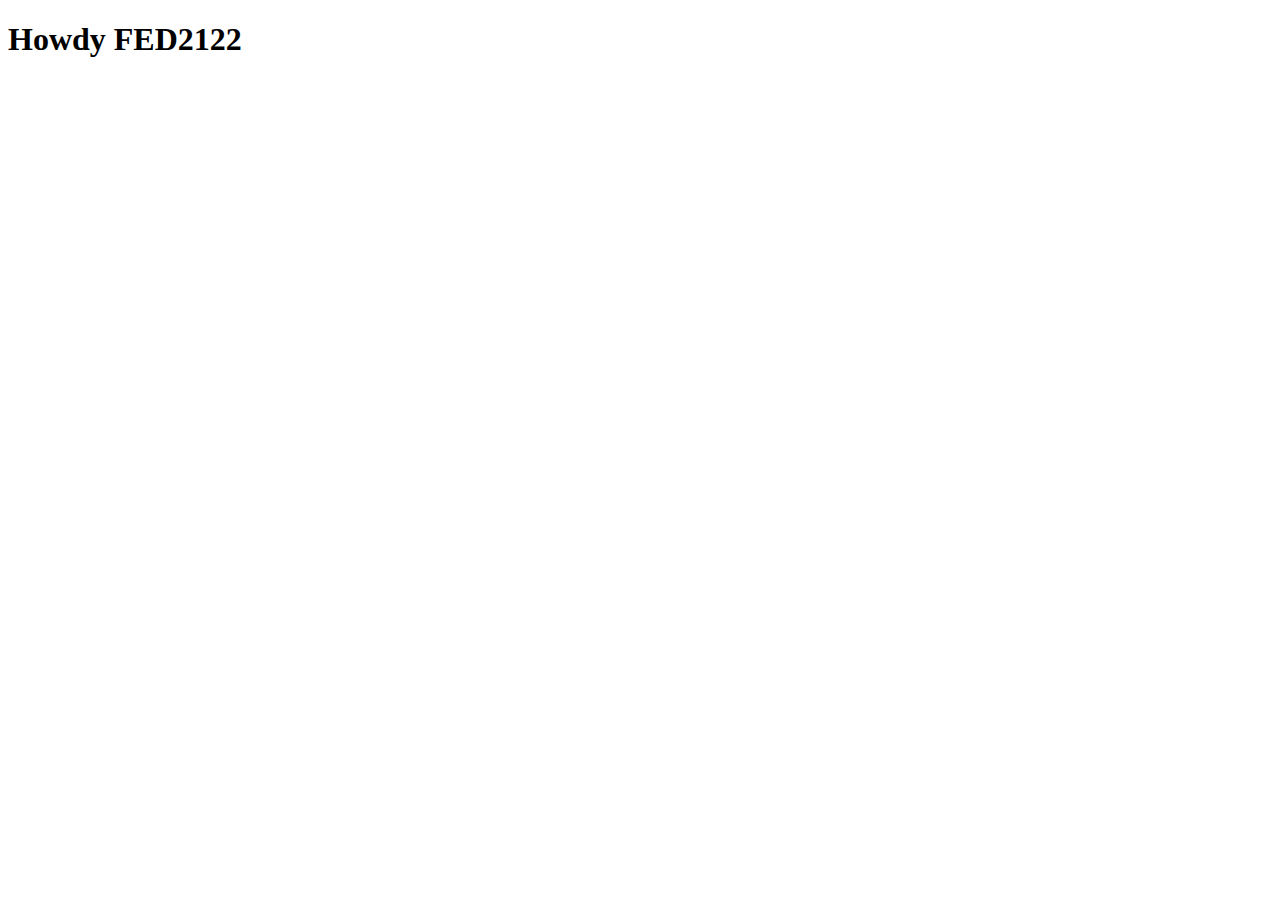
==== index.html @ 2d30747a "Add files via upload" ====
<!doctype html>
<html lang="nl">
	
<head>
	<meta charset="UTF-8">
	<meta name="author" content="jouw naam">
	<meta name="viewport" content="width=device-width, initial-scale=1">
	
	<title>Howdy FED2122</title>
	
	<link href="styles/style.css" rel="stylesheet">
	<link rel="icon" type="image/svg+xml" href="images/favicon.svg">
</head>

<body>
	<h1>Howdy FED2122</h1>

	<script src="scripts/script.js"></script>
</body>
	
</html>
---- styles/style.css ----
/* CSS Document */
*, *::after, *::before {
  box-sizing:border-box;  
}
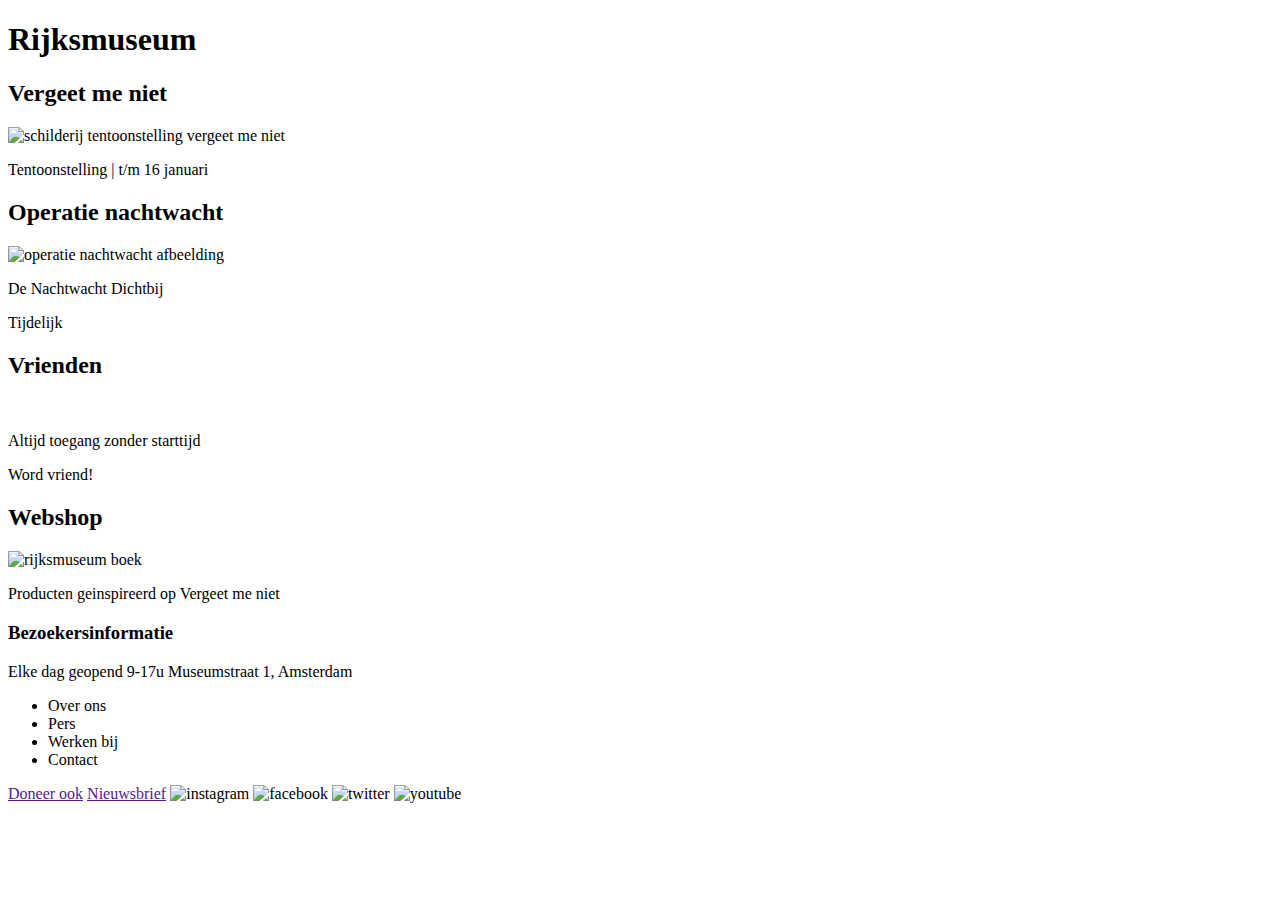
==== commit 1426d70f: "Add files via upload" ====
--- a/index.html
+++ b/index.html
@@ -13,7 +13,53 @@
 </head>
 
 <body>
-	<h1>Howdy FED2122</h1>
+	<header>
+		<nav></nav>
+		<h1>Rijksmuseum</h1>
+	</header>
+	<main>
+		<section>
+			<h2>Vergeet me niet</h2>
+			<img src="" alt="schilderij tentoonstelling vergeet me niet">
+			<p>Tentoonstelling | t/m 16 januari</p>
+		</section>
+		<section>
+			<h2>Operatie nachtwacht</h2>
+			<img src="" alt="operatie nachtwacht afbeelding">
+			<p>De Nachtwacht Dichtbij</p>
+			<span>Tijdelijk</span>
+		</section>
+		<section>
+			<h2>Vrienden</h2>
+			<img src="" alt="">
+			<p>Altijd toegang zonder starttijd</p>
+			<span>Word vriend!</span>
+		</section>
+		<section>
+			<h2>Webshop</h2>
+			<img src="" alt="rijksmuseum boek">
+			<p>Producten geinspireerd op Vergeet me niet</p>
+		</section>
+	</main>
+	<footer>
+		<h3>Bezoekersinformatie</h3>
+		<p>
+			Elke dag geopend 9-17u
+			Museumstraat 1, Amsterdam
+		</p>
+		<nav><ul>
+			<li>Over ons</li>
+			<li>Pers</li>
+			<li>Werken bij</li>
+			<li>Contact</li>
+		</ul></nav>
+		<a href="">Doneer ook</a>
+		<a href="">Nieuwsbrief</a>
+		<a><img src="" alt="instagram"></a>
+		<a><img src="" alt="facebook"></a>
+		<a><img src="" alt="twitter"></a>
+		<a><img src="" alt="youtube"></a>
+	</footer>
 
 	<script src="scripts/script.js"></script>
 </body>
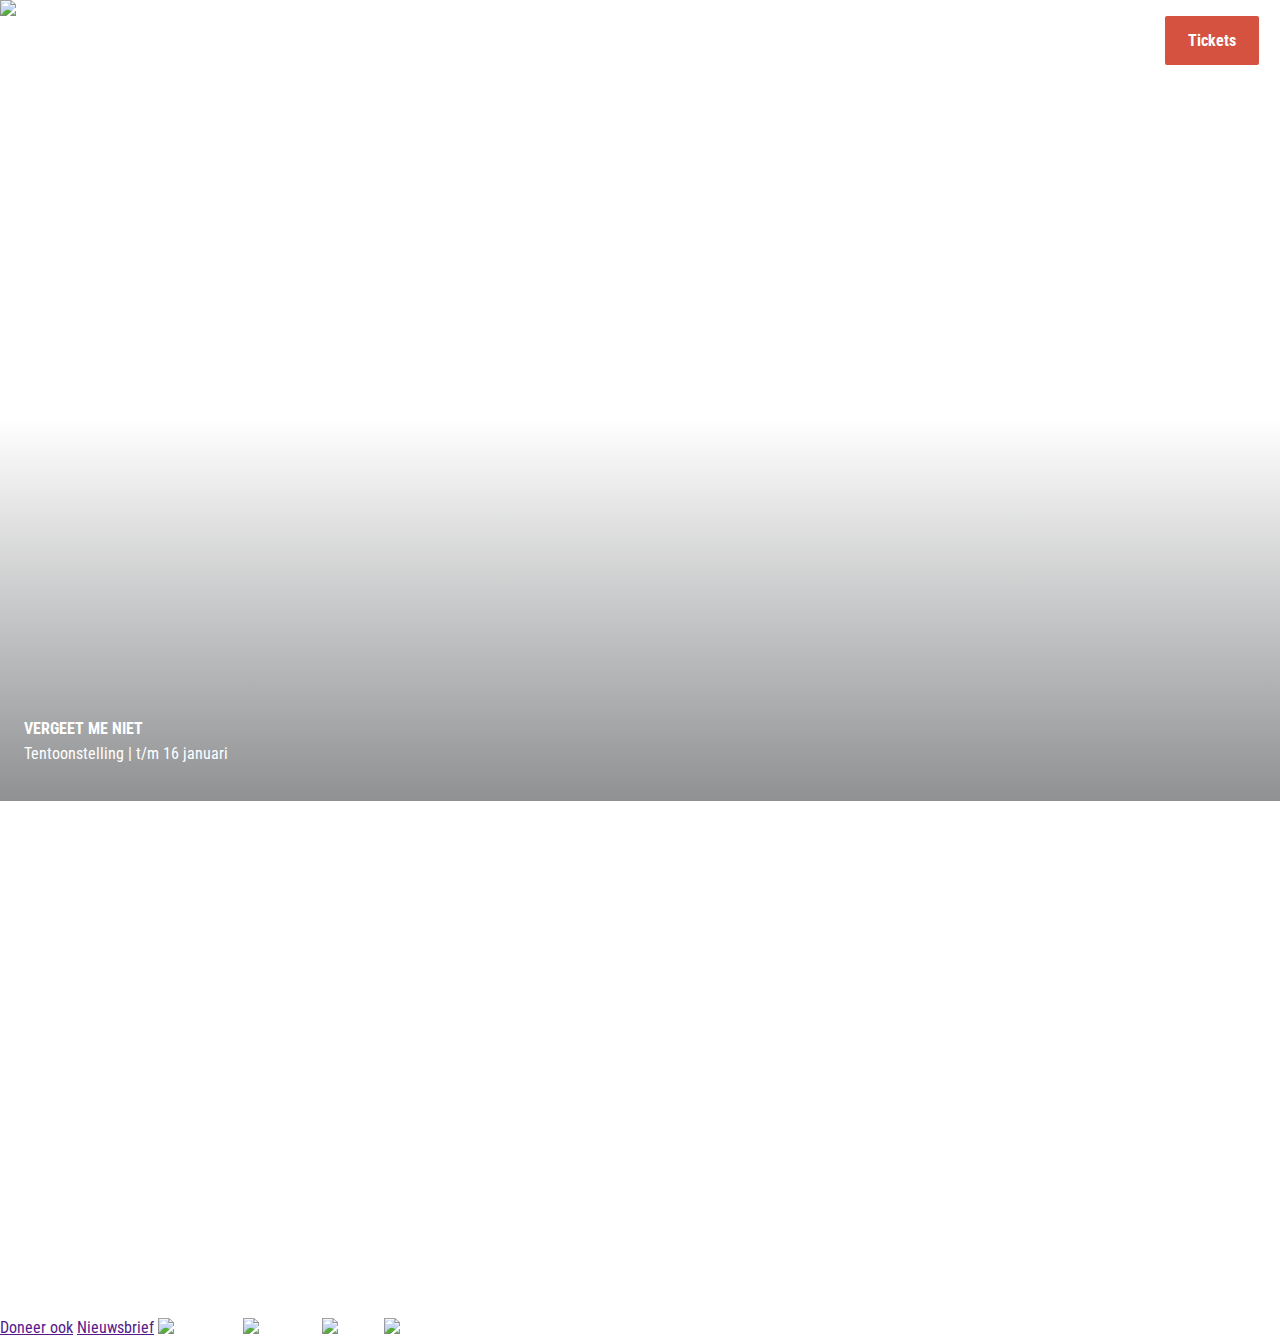
==== commit 6bde1d5b: "Add files via upload" ====
--- a/index.html
+++ b/index.html
@@ -10,34 +10,44 @@
 	
 	<link href="styles/style.css" rel="stylesheet">
 	<link rel="icon" type="image/svg+xml" href="images/favicon.svg">
+	<link rel="preconnect" href="https://fonts.googleapis.com">
+<link rel="preconnect" href="https://fonts.gstatic.com" crossorigin>
+<link href="https://fonts.googleapis.com/css2?family=Bebas+Neue&family=Roboto+Condensed:wght@300;400;700&family=Spartan:wght@100&display=swap" rel="stylesheet">
+
 </head>
 
 <body>
 	<header>
-		<nav></nav>
-		<h1>Rijksmuseum</h1>
+		<nav><a href="">Tickets</a></nav>
 	</header>
 	<main>
 		<section>
+			<h1>Rijks museum</h1>
 			<h2>Vergeet me niet</h2>
-			<img src="" alt="schilderij tentoonstelling vergeet me niet">
+			<img src="https://rijks-frontend.azureedge.net/assets/65b66683-1534-45d7-8f99-de3699cdeed7?w=830&h=1804&fx=1203&fy=1694&format=webp&c=2e43213773db3bda36e67f9050ae7971d5db277cb2869a2fe4ea63919edb852c" alt="schilderij tentoonstelling vergeet me niet">
 			<p>Tentoonstelling | t/m 16 januari</p>
 		</section>
 		<section>
 			<h2>Operatie nachtwacht</h2>
-			<img src="" alt="operatie nachtwacht afbeelding">
+			<!--
+			<img src="https://rijks-frontend.azureedge.net/assets/0a71e377-22ce-4adf-bf15-3d4e88462e3a?w=830&h=1804&fx=2772&fy=1884&format=webp&c=7f78d64cbc0d9d554240a537ac3f482e869a39c2f5fe36fa5d2e3c67d7cdaf01" alt="operatie nachtwacht afbeelding">
+			-->
 			<p>De Nachtwacht Dichtbij</p>
 			<span>Tijdelijk</span>
 		</section>
 		<section>
 			<h2>Vrienden</h2>
-			<img src="" alt="">
+			<!--
+			<img src="https://rijks-frontend.azureedge.net/assets/3fd2532e-49b2-4cb8-a416-c4fde1324825?w=960&h=1080&fx=4506&fy=3086&c=27b045857bcea82645d39fa253285cfb8bfa72272540f5724d2252f0e36f37b5" alt="">
+			-->
 			<p>Altijd toegang zonder starttijd</p>
 			<span>Word vriend!</span>
 		</section>
 		<section>
 			<h2>Webshop</h2>
-			<img src="" alt="rijksmuseum boek">
+			<!--
+			<img src="https://rijks-frontend.azureedge.net/assets/85d44e08-18e8-4966-ae8d-af2806ffe3a3?w=640&h=695&x=1372&y=1234&cropWidth=3050&cropHeight=2509&format=webp&c=241f807ecf930145b7a1ab77cbe31c483e2e6949176f1d3e493a31daf6444a42" alt="rijksmuseum boek">
+			-->  
 			<p>Producten geinspireerd op Vergeet me niet</p>
 		</section>
 	</main>
--- a/styles/style.css
+++ b/styles/style.css
@@ -3,3 +3,86 @@
   box-sizing:border-box;  
 }
 
+
+
+/*********************/
+/* CUSTOM PROPERTIES */
+/*********************/
+:root {
+  --main-color:#fff;
+}
+
+
+
+/********************/
+/* ALGEMENE STIJLEN */
+/********************/
+body {
+  margin: 0;
+  font-family:'Roboto Condensed',Arial, sans-serif;
+  color: var(--main-color);
+}
+
+/**********/
+/* HEADER */
+/**********/
+section:first-of-type{
+  background-image: linear-gradient(
+    180deg,transparent 50%,rgba(32,35,39,.5));
+}
+
+section:first-of-type img {
+  position: absolute;
+  top: 0;
+  width: 100%;
+  height: 100%;
+  display: flex;
+  z-index: -1;
+}
+
+section:nth-of-type(2) img {
+  display: flex;
+  align-items: flex-end;
+}
+
+h1 {
+  text-transform: uppercase;
+  font-size: 3.4em;
+  display: flex;
+  justify-content: center;
+  font-weight: 400;
+  padding-top: 0.5em;
+}
+
+header:first-of-type a {
+  background-color: #d55140;
+  font-size: 1em;
+  border-radius: 2px;
+  text-decoration: none;
+  color: var(--main-color);
+  padding: 15px 23px;
+  font-weight: 700;
+  position: absolute;
+  right: 1.3em;
+  top: 1em;
+}
+
+
+/******************/
+/* EERSTE SECTION */
+/******************/
+
+section:first-of-type h2 {
+  text-transform: uppercase;
+  margin-top: 37em;
+  font-size: 1em;
+  margin-left: 1.5em;
+  margin-bottom: 0.4em;
+}
+
+section:first-of-type p {
+  font-size: 1em;
+  margin-left: 1.5em;
+  padding-bottom: 2.4em;
+  margin-top: 0;
+}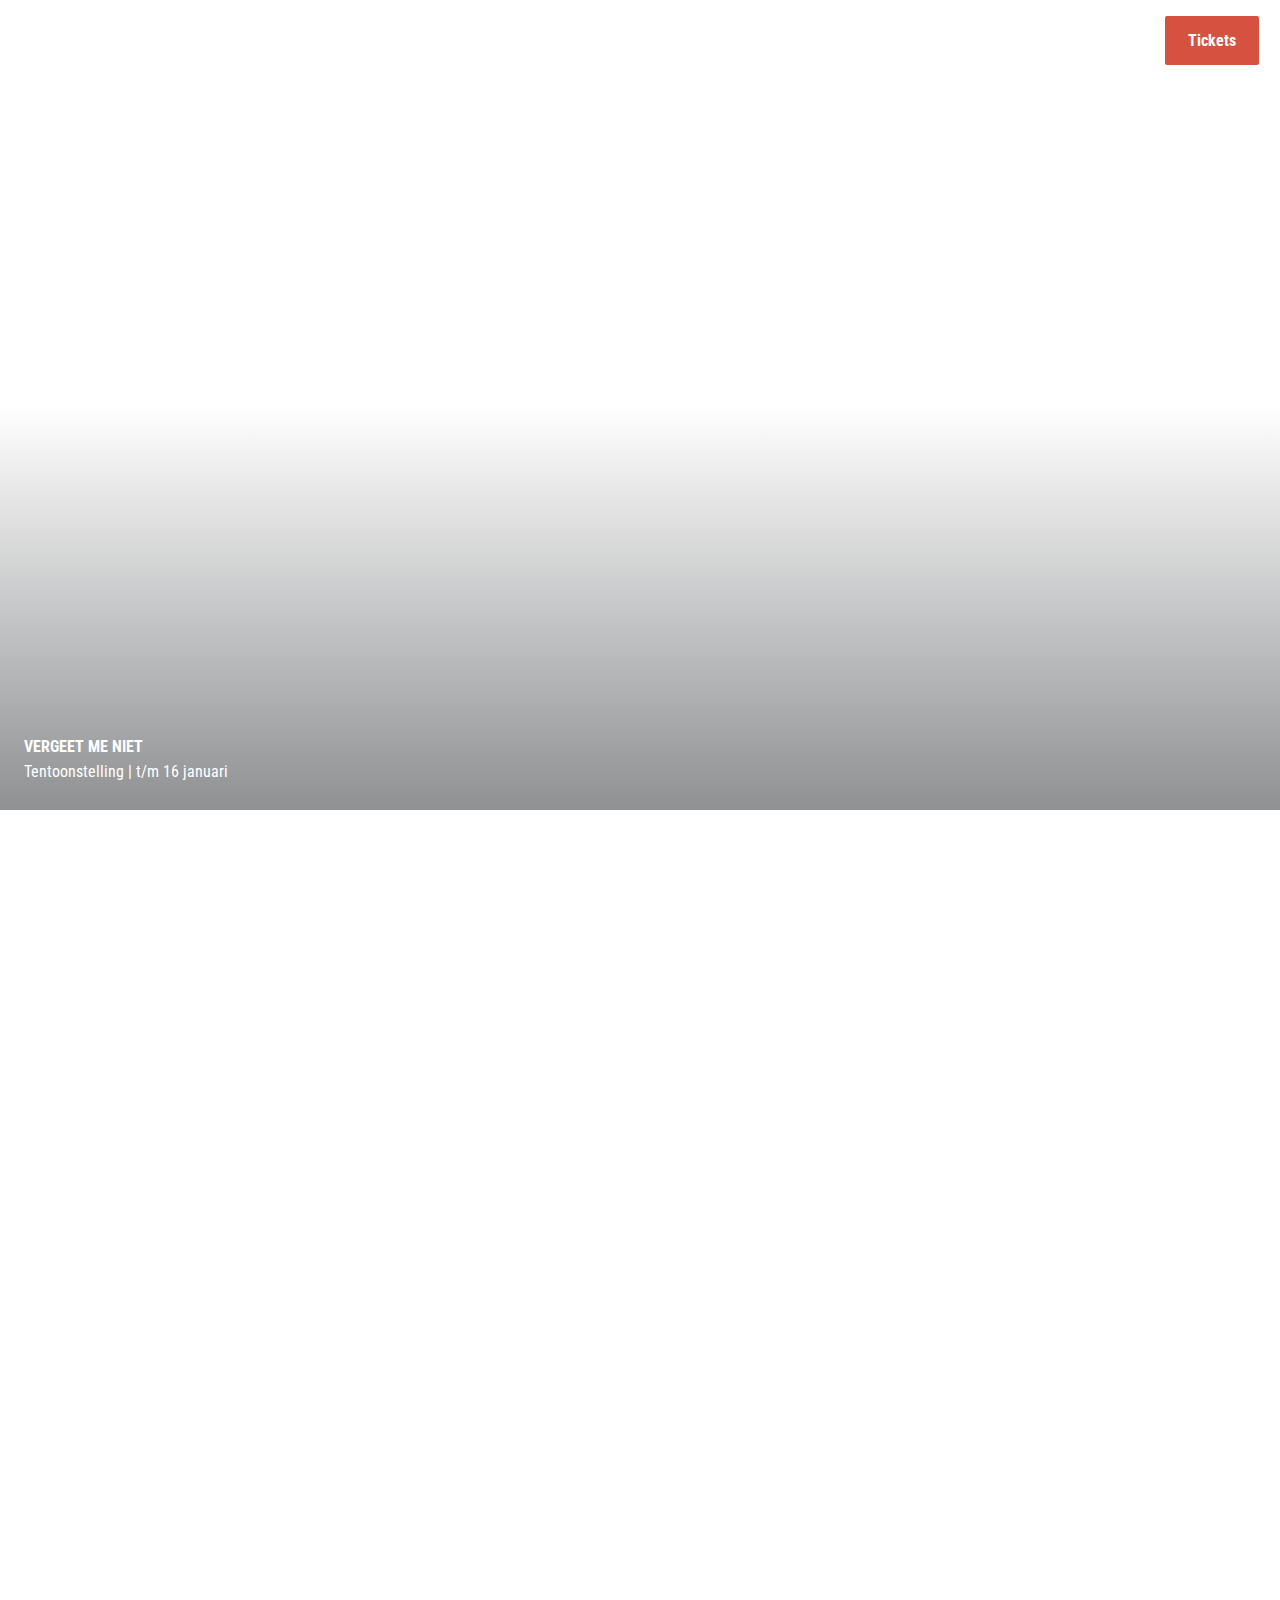
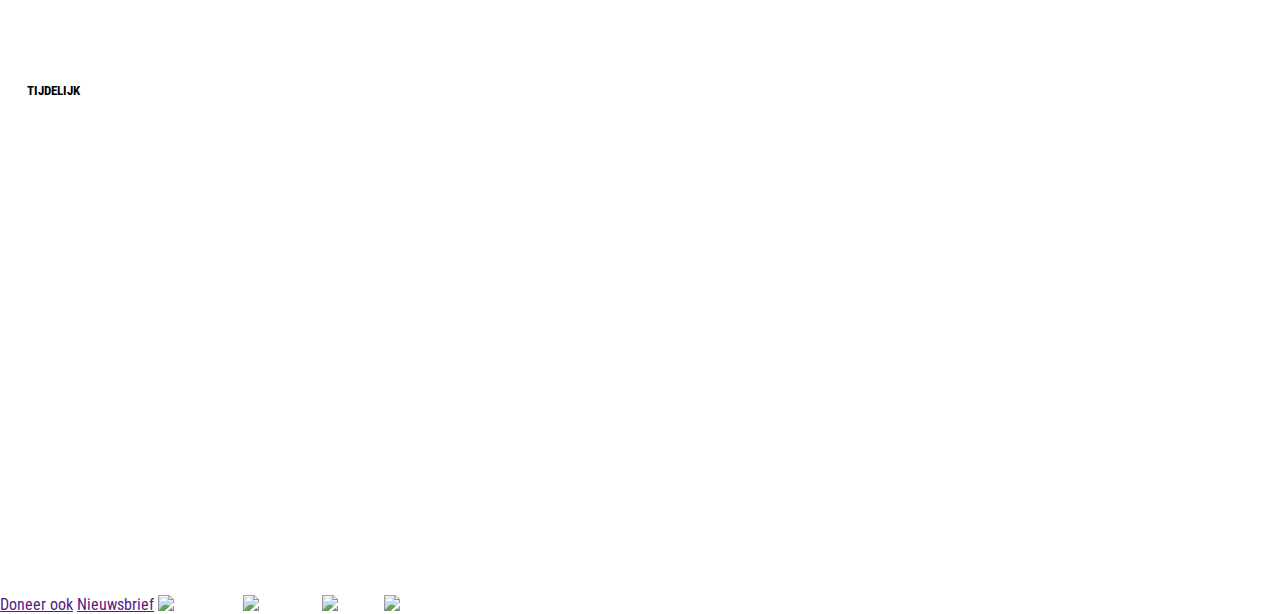
==== commit 20c9655d: "Add files via upload" ====
--- a/index.html
+++ b/index.html
@@ -22,15 +22,16 @@
 	</header>
 	<main>
 		<section>
+		 <div>
 			<h1>Rijks museum</h1>
 			<h2>Vergeet me niet</h2>
-			<img src="https://rijks-frontend.azureedge.net/assets/65b66683-1534-45d7-8f99-de3699cdeed7?w=830&h=1804&fx=1203&fy=1694&format=webp&c=2e43213773db3bda36e67f9050ae7971d5db277cb2869a2fe4ea63919edb852c" alt="schilderij tentoonstelling vergeet me niet">
 			<p>Tentoonstelling | t/m 16 januari</p>
+		 </div>
 		</section>
 		<section>
 			<h2>Operatie nachtwacht</h2>
-			<!--
-			<img src="https://rijks-frontend.azureedge.net/assets/0a71e377-22ce-4adf-bf15-3d4e88462e3a?w=830&h=1804&fx=2772&fy=1884&format=webp&c=7f78d64cbc0d9d554240a537ac3f482e869a39c2f5fe36fa5d2e3c67d7cdaf01" alt="operatie nachtwacht afbeelding">
+			
+			<!-- <img src="https://rijks-frontend.azureedge.net/assets/0a71e377-22ce-4adf-bf15-3d4e88462e3a?w=830&h=1804&fx=2772&fy=1884&format=webp&c=7f78d64cbc0d9d554240a537ac3f482e869a39c2f5fe36fa5d2e3c67d7cdaf01" alt="operatie nachtwacht afbeelding">
 			-->
 			<p>De Nachtwacht Dichtbij</p>
 			<span>Tijdelijk</span>
--- a/styles/style.css
+++ b/styles/style.css
@@ -26,23 +26,18 @@
 /**********/
 /* HEADER */
 /**********/
-section:first-of-type{
+div {
   background-image: linear-gradient(
     180deg,transparent 50%,rgba(32,35,39,.5));
 }
 
-section:first-of-type img {
-  position: absolute;
+section:first-of-type{
   top: 0;
-  width: 100%;
-  height: 100%;
-  display: flex;
-  z-index: -1;
-}
-
-section:nth-of-type(2) img {
-  display: flex;
-  align-items: flex-end;
+  height: 100vh;
+  background-image: url(https://rijks-frontend.azureedge.net/assets/65b66683-1534-45d7-8f99-de3699cdeed7?w=830&h=1804&fx=1203&fy=1694&format=webp&c=2e43213773db3bda36e67f9050ae7971d5db277cb2869a2fe4ea63919edb852c);
+  background-repeat: no-repeat;
+  background-size: cover;
+  background-position: center;  
 }
 
 h1 {
@@ -51,7 +46,8 @@
   display: flex;
   justify-content: center;
   font-weight: 400;
-  padding-top: 0.5em;
+  padding-top: 1.5em;
+  margin-top: 0;
 }
 
 header:first-of-type a {
@@ -82,7 +78,46 @@
 
 section:first-of-type p {
   font-size: 1em;
+  padding-bottom: 1.8em;
+  margin: 0 0 0 1.5em;
+}
+
+/******************/
+/* TWEEDE SECTION */
+/******************/
+
+section:nth-of-type(2) {
+  top: 0;
+  height: 100vh;
+  background-image: url(https://rijks-frontend.azureedge.net/assets/0a71e377-22ce-4adf-bf15-3d4e88462e3a?w=830&h=1804&fx=2772&fy=1884&format=webp&c=7f78d64cbc0d9d554240a537ac3f482e869a39c2f5fe36fa5d2e3c67d7cdaf01);
+  background-repeat: no-repeat;
+  background-size: cover;
+  background-position: center;  
+}
+
+section:nth-of-type(2) h2 {
+margin-top: 0;
+margin-bottom: 0.4em;
+margin-left: 1.5em;
+padding-top: 45em;
+text-transform: uppercase;
+font-size: 1em;
+}
+
+section:nth-of-type(2) p {
+  margin-top: 0;
   margin-left: 1.5em;
-  padding-bottom: 2.4em;
-  margin-top: 0;
+  }
+
+section:nth-of-type(2) span {
+  padding: 3px 4px;
+  margin-bottom: 10px;
+  border-radius: 2px;
+  background: #ffffff;
+  color: #000000;
+  font-size: 0.8em;
+  font-weight: 700;
+  line-height: .75em;
+  text-transform: uppercase;
+  margin-left: 1.8em;
 }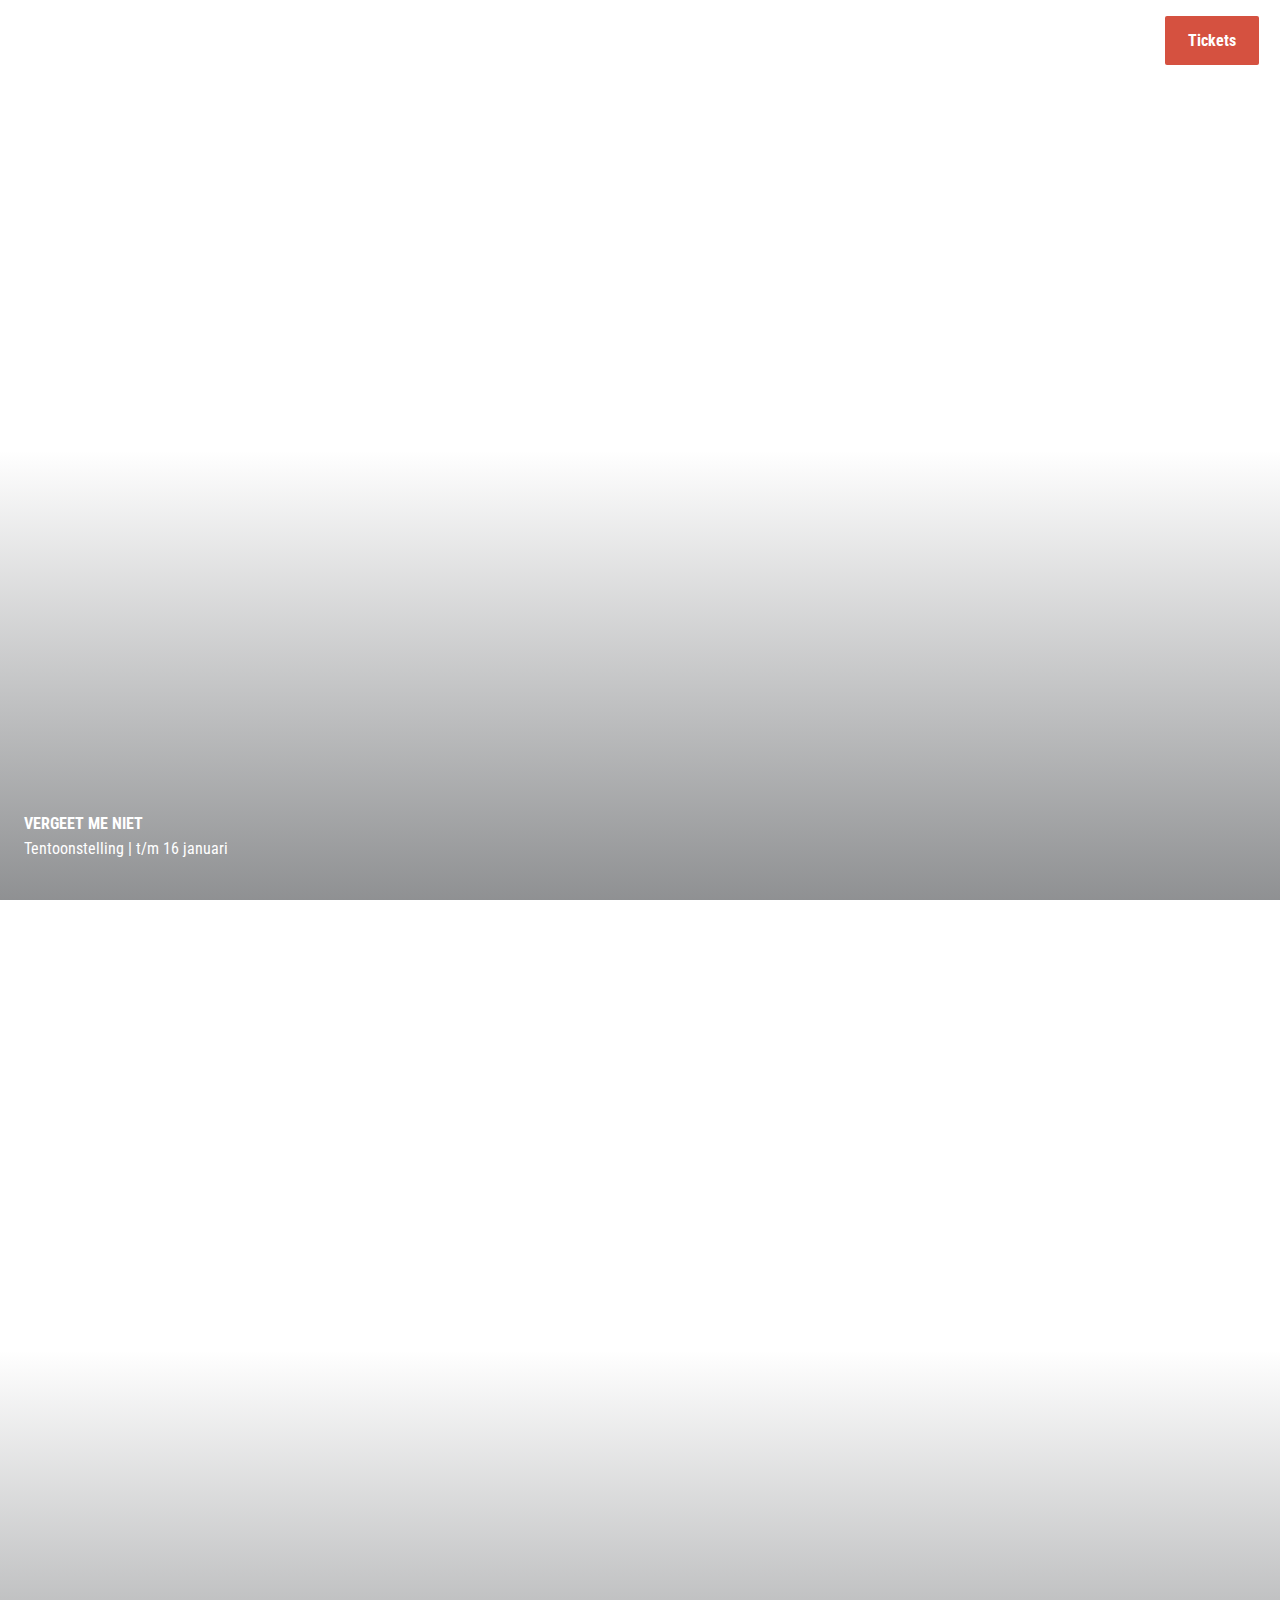
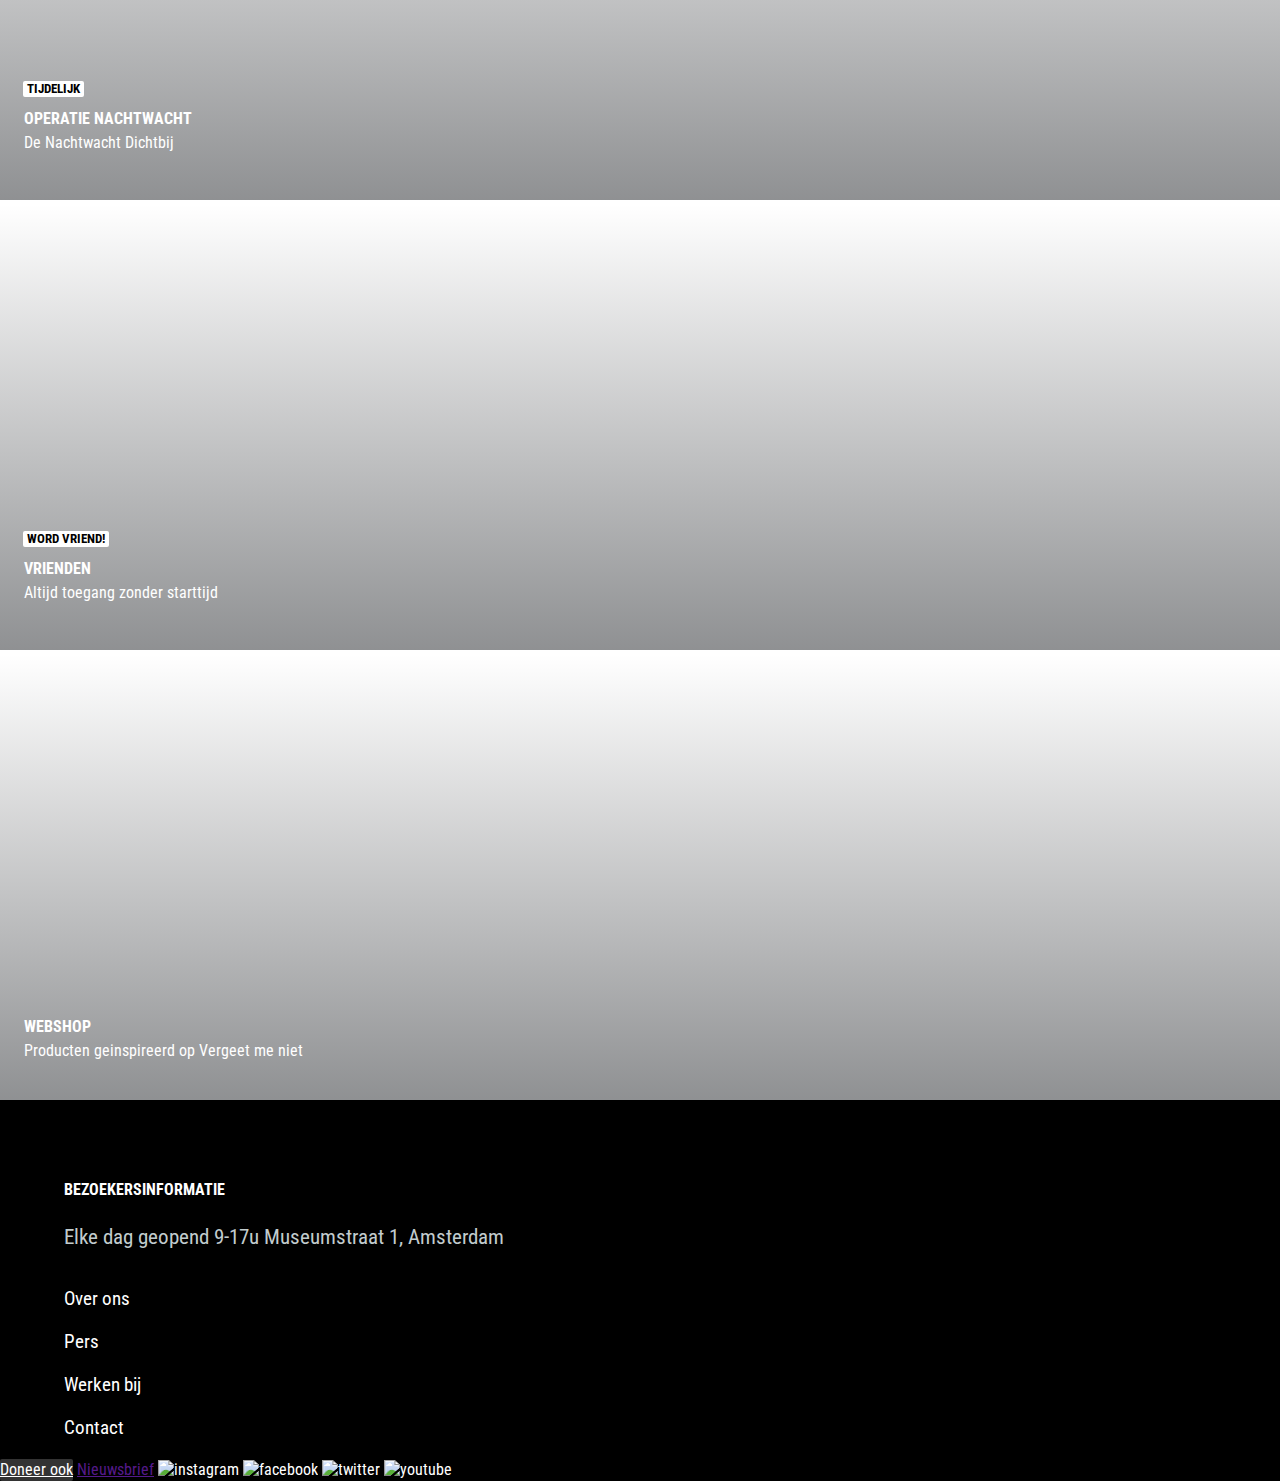
==== commit 99e7f105: "Add files via upload" ====
--- a/index.html
+++ b/index.html
@@ -22,17 +22,12 @@
 	</header>
 	<main>
 		<section>
-		 <div>
 			<h1>Rijks museum</h1>
 			<h2>Vergeet me niet</h2>
 			<p>Tentoonstelling | t/m 16 januari</p>
-		 </div>
 		</section>
 		<section>
 			<h2>Operatie nachtwacht</h2>
-			
-			<!-- <img src="https://rijks-frontend.azureedge.net/assets/0a71e377-22ce-4adf-bf15-3d4e88462e3a?w=830&h=1804&fx=2772&fy=1884&format=webp&c=7f78d64cbc0d9d554240a537ac3f482e869a39c2f5fe36fa5d2e3c67d7cdaf01" alt="operatie nachtwacht afbeelding">
-			-->
 			<p>De Nachtwacht Dichtbij</p>
 			<span>Tijdelijk</span>
 		</section>
--- a/styles/style.css
+++ b/styles/style.css
@@ -10,6 +10,7 @@
 /*********************/
 :root {
   --main-color:#fff;
+  --zwart:#000;
 }
 
 
@@ -26,15 +27,11 @@
 /**********/
 /* HEADER */
 /**********/
-div {
-  background-image: linear-gradient(
-    180deg,transparent 50%,rgba(32,35,39,.5));
-}
-
 section:first-of-type{
   top: 0;
   height: 100vh;
-  background-image: url(https://rijks-frontend.azureedge.net/assets/65b66683-1534-45d7-8f99-de3699cdeed7?w=830&h=1804&fx=1203&fy=1694&format=webp&c=2e43213773db3bda36e67f9050ae7971d5db277cb2869a2fe4ea63919edb852c);
+  background-image: linear-gradient(
+    180deg,transparent 50%,rgba(32,35,39,.5)), url(https://rijks-frontend.azureedge.net/assets/65b66683-1534-45d7-8f99-de3699cdeed7?w=830&h=1804&fx=1203&fy=1694&format=webp&c=2e43213773db3bda36e67f9050ae7971d5db277cb2869a2fe4ea63919edb852c);
   background-repeat: no-repeat;
   background-size: cover;
   background-position: center;  
@@ -42,12 +39,13 @@
 
 h1 {
   text-transform: uppercase;
-  font-size: 3.4em;
+  font-size: 14vw;
+  font-weight: 400;
   display: flex;
   justify-content: center;
-  font-weight: 400;
+  margin-top: 0;
   padding-top: 1.5em;
-  margin-top: 0;
+  font-weight:600;
 }
 
 header:first-of-type a {
@@ -70,16 +68,18 @@
 
 section:first-of-type h2 {
   text-transform: uppercase;
-  margin-top: 37em;
-  font-size: 1em;
-  margin-left: 1.5em;
-  margin-bottom: 0.4em;
+  font-size: 1em;
+  margin-left: 1.5em;
+  margin-bottom: 0;
+  position: absolute;
+  bottom: 4.2em;
 }
 
 section:first-of-type p {
   font-size: 1em;
-  padding-bottom: 1.8em;
   margin: 0 0 0 1.5em;
+  position: absolute;
+  bottom: 2.6em;
 }
 
 /******************/
@@ -89,24 +89,29 @@
 section:nth-of-type(2) {
   top: 0;
   height: 100vh;
-  background-image: url(https://rijks-frontend.azureedge.net/assets/0a71e377-22ce-4adf-bf15-3d4e88462e3a?w=830&h=1804&fx=2772&fy=1884&format=webp&c=7f78d64cbc0d9d554240a537ac3f482e869a39c2f5fe36fa5d2e3c67d7cdaf01);
-  background-repeat: no-repeat;
-  background-size: cover;
-  background-position: center;  
+  background-image: linear-gradient(
+    180deg,transparent 50%,rgba(32,35,39,.5)), url(https://rijks-frontend.azureedge.net/assets/0a71e377-22ce-4adf-bf15-3d4e88462e3a?w=830&h=1804&fx=2772&fy=1884&format=webp&c=7f78d64cbc0d9d554240a537ac3f482e869a39c2f5fe36fa5d2e3c67d7cdaf01);
+  background-repeat: no-repeat;
+  background-size: cover;
+  background-position: center;  
+  position: relative;
 }
 
 section:nth-of-type(2) h2 {
-margin-top: 0;
-margin-bottom: 0.4em;
-margin-left: 1.5em;
-padding-top: 45em;
-text-transform: uppercase;
-font-size: 1em;
+  margin-top: 0;
+  margin-bottom: 0;
+  margin-left: 1.5em;
+  text-transform: uppercase;
+  font-size: 1em;
+  position: absolute;
+  bottom: 4.5em;
 }
 
 section:nth-of-type(2) p {
   margin-top: 0;
   margin-left: 1.5em;
+  position: absolute;
+  bottom: 2em;
   }
 
 section:nth-of-type(2) span {
@@ -120,4 +125,154 @@
   line-height: .75em;
   text-transform: uppercase;
   margin-left: 1.8em;
-}+  position: absolute;
+  bottom: 7.3em;
+}
+
+/*****************/
+/* DERDE SECTION */
+/*****************/
+
+section:nth-of-type(3) {
+  top: 0;
+  height: 50vh;
+  background-image: linear-gradient(
+    180deg,transparent 1%,rgba(32,35,39,.5)), url(https://rijks-frontend.azureedge.net/assets/3fd2532e-49b2-4cb8-a416-c4fde1324825?w=960&h=1080&fx=4506&fy=3086&c=27b045857bcea82645d39fa253285cfb8bfa72272540f5724d2252f0e36f37b5);
+  background-repeat: no-repeat;
+  background-size: cover;
+  background-position: center;  
+  position: relative;
+}
+
+section:nth-of-type(3) h2 {
+  margin-top: 0;
+  margin-bottom: 0;
+  margin-left: 1.5em;
+  text-transform: uppercase;
+  font-size: 1em;
+  position: absolute;
+  bottom: 4.5em;
+}
+
+section:nth-of-type(3) p {
+  margin-top: 0;
+  margin-left: 1.5em;
+  position: absolute;
+  bottom: 2em;
+  }
+
+section:nth-of-type(3) span {
+  padding: 3px 4px;
+  margin-bottom: 10px;
+  border-radius: 2px;
+  background: #ffffff;
+  color: #000000;
+  font-size: 0.8em;
+  font-weight: 700;
+  line-height: .75em;
+  text-transform: uppercase;
+  margin-left: 1.8em;
+  position: absolute;
+  bottom: 7.3em;
+}
+
+/******************/
+/* VIERDE SECTION */
+/******************/
+
+section:nth-of-type(4) {
+  top: 0;
+  height: 50vh;
+  background-image: linear-gradient(
+    180deg,transparent 1%,rgba(32,35,39,.5)), url(https://rijks-frontend.azureedge.net/assets/85d44e08-18e8-4966-ae8d-af2806ffe3a3?w=640&h=695&x=1372&y=1234&cropWidth=3050&cropHeight=2509&format=webp&c=241f807ecf930145b7a1ab77cbe31c483e2e6949176f1d3e493a31daf6444a42);
+  background-repeat: no-repeat;
+  background-size: cover;
+  background-position: center;  
+  position: relative;
+}
+
+section:nth-of-type(4) h2 {
+  margin-top: 0;
+  margin-bottom: 0;
+  margin-left: 1.5em;
+  text-transform: uppercase;
+  font-size: 1em;
+  position: absolute;
+  bottom: 4em;
+}
+
+section:nth-of-type(4) p {
+  margin-top: 0;
+  margin-left: 1.5em;
+  position: absolute;
+  bottom: 1.5em;
+  }
+
+section:nth-of-type(4) span {
+  padding: 3px 4px;
+  margin-bottom: 10px;
+  border-radius: 2px;
+  background: #ffffff;
+  color: #000000;
+  font-size: 0.8em;
+  font-weight: 700;
+  line-height: .75em;
+  text-transform: uppercase;
+  margin-left: 1.8em;
+  position: absolute;
+  bottom: 7.3em;
+}
+
+/**********/
+/* FOOTER */
+/**********/
+
+footer {
+  background-color: var(--zwart);
+  position: relative;
+}
+
+h3 {
+  margin-top: 0;
+  margin-bottom: 2vw;
+  margin-left: 5vw;
+  padding-top: 5em;
+  text-transform: uppercase;
+  font-size: 1em;
+}
+
+footer p:first-of-type {
+  margin-left: 5vw;
+  margin-right: 5em;
+  color: #c2ccce;
+  font-size: 1.3em;
+  margin-top: 0;
+}
+
+footer ul {
+  margin-top: 2em;
+  list-style-type: none;
+  padding-left: 5vw;
+  font-size: 1.2em;
+}
+
+footer ul li{
+  margin: 0 20px 20px 0;
+}
+
+footer a:first-of-type {
+  font-size: 1em;
+  line-height: 1.375;
+  display: inline-flex;
+  align-items: center;
+  justify-content: center;
+  color: var(--main-color);
+  border-radius: 2px;
+  background-color: hsla(0,0%,100%,.2);
+}
+
+/* h1 groter maken door vw, shadow kijken met mutiple backgrounds, boxshadow*
+
+box-shadow: inset 0px -20px 20px 0px rgb(0 0 0 / 30%);
+}
+/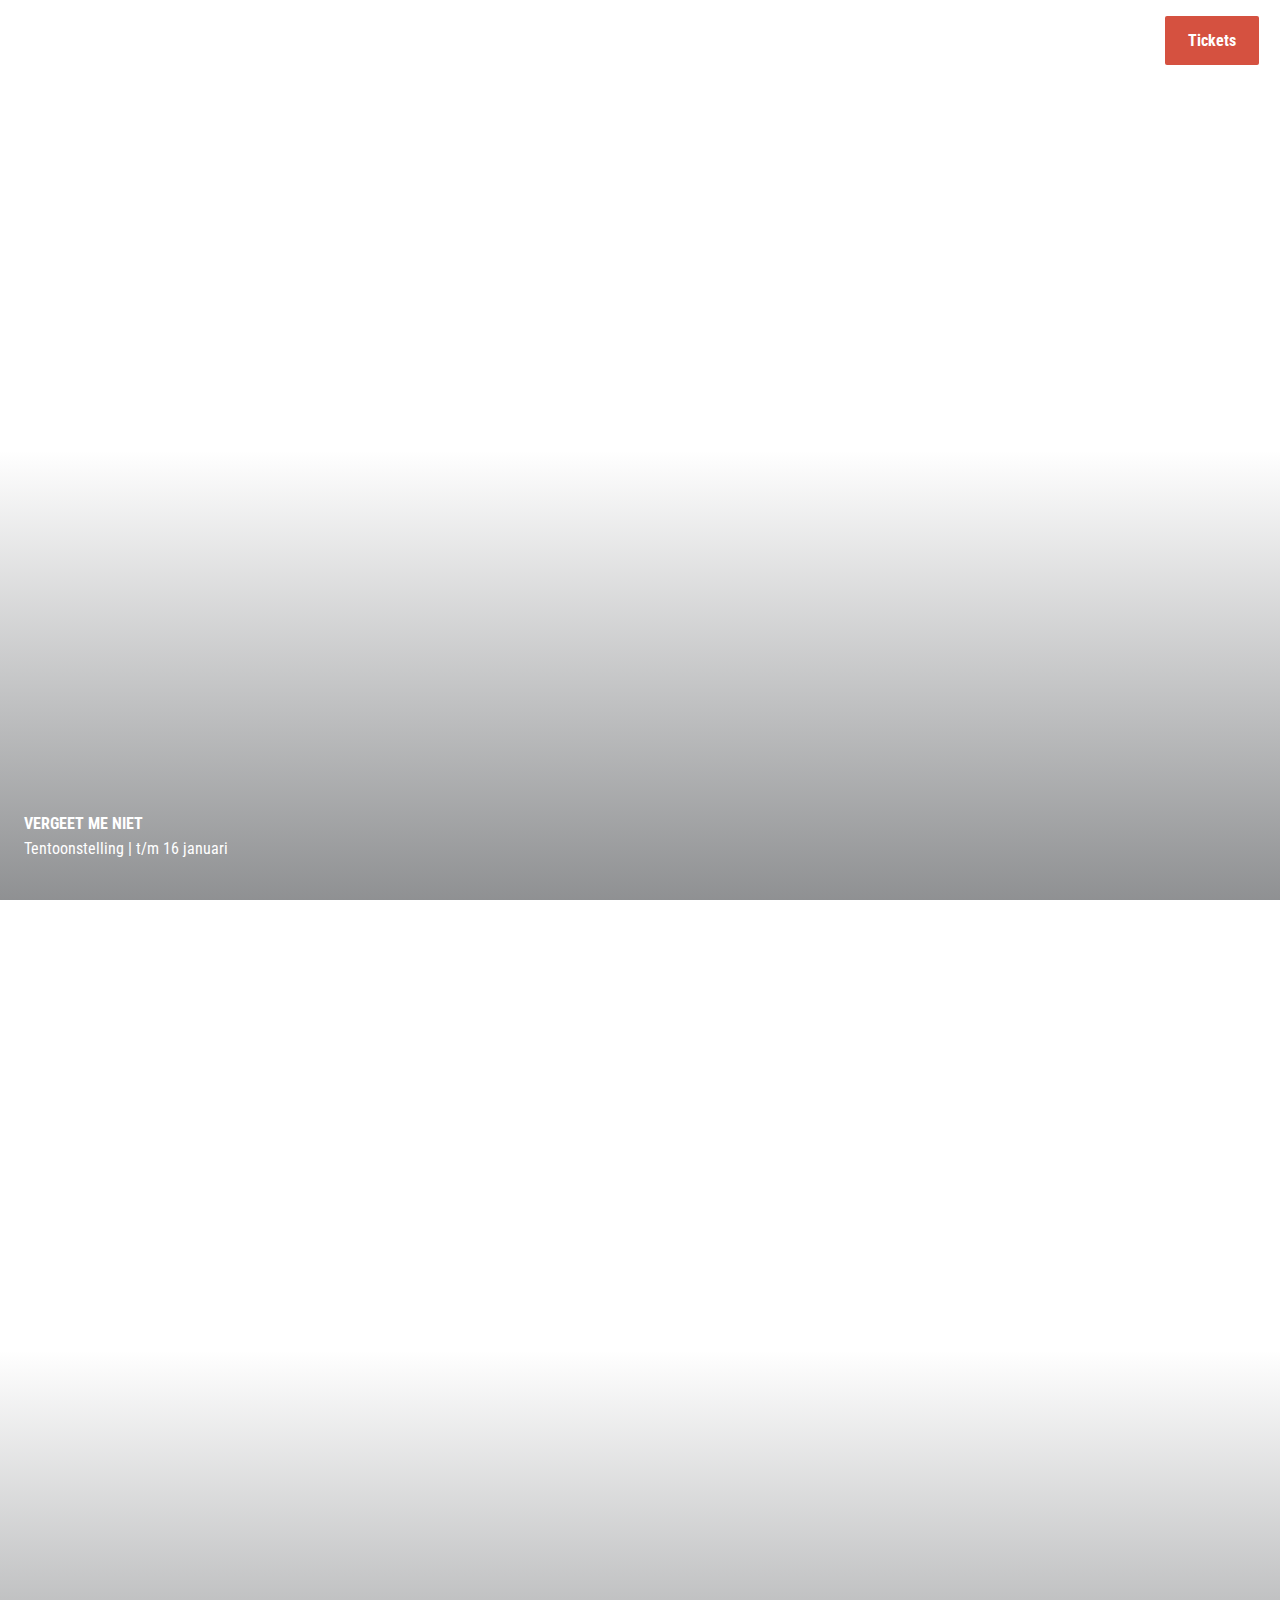
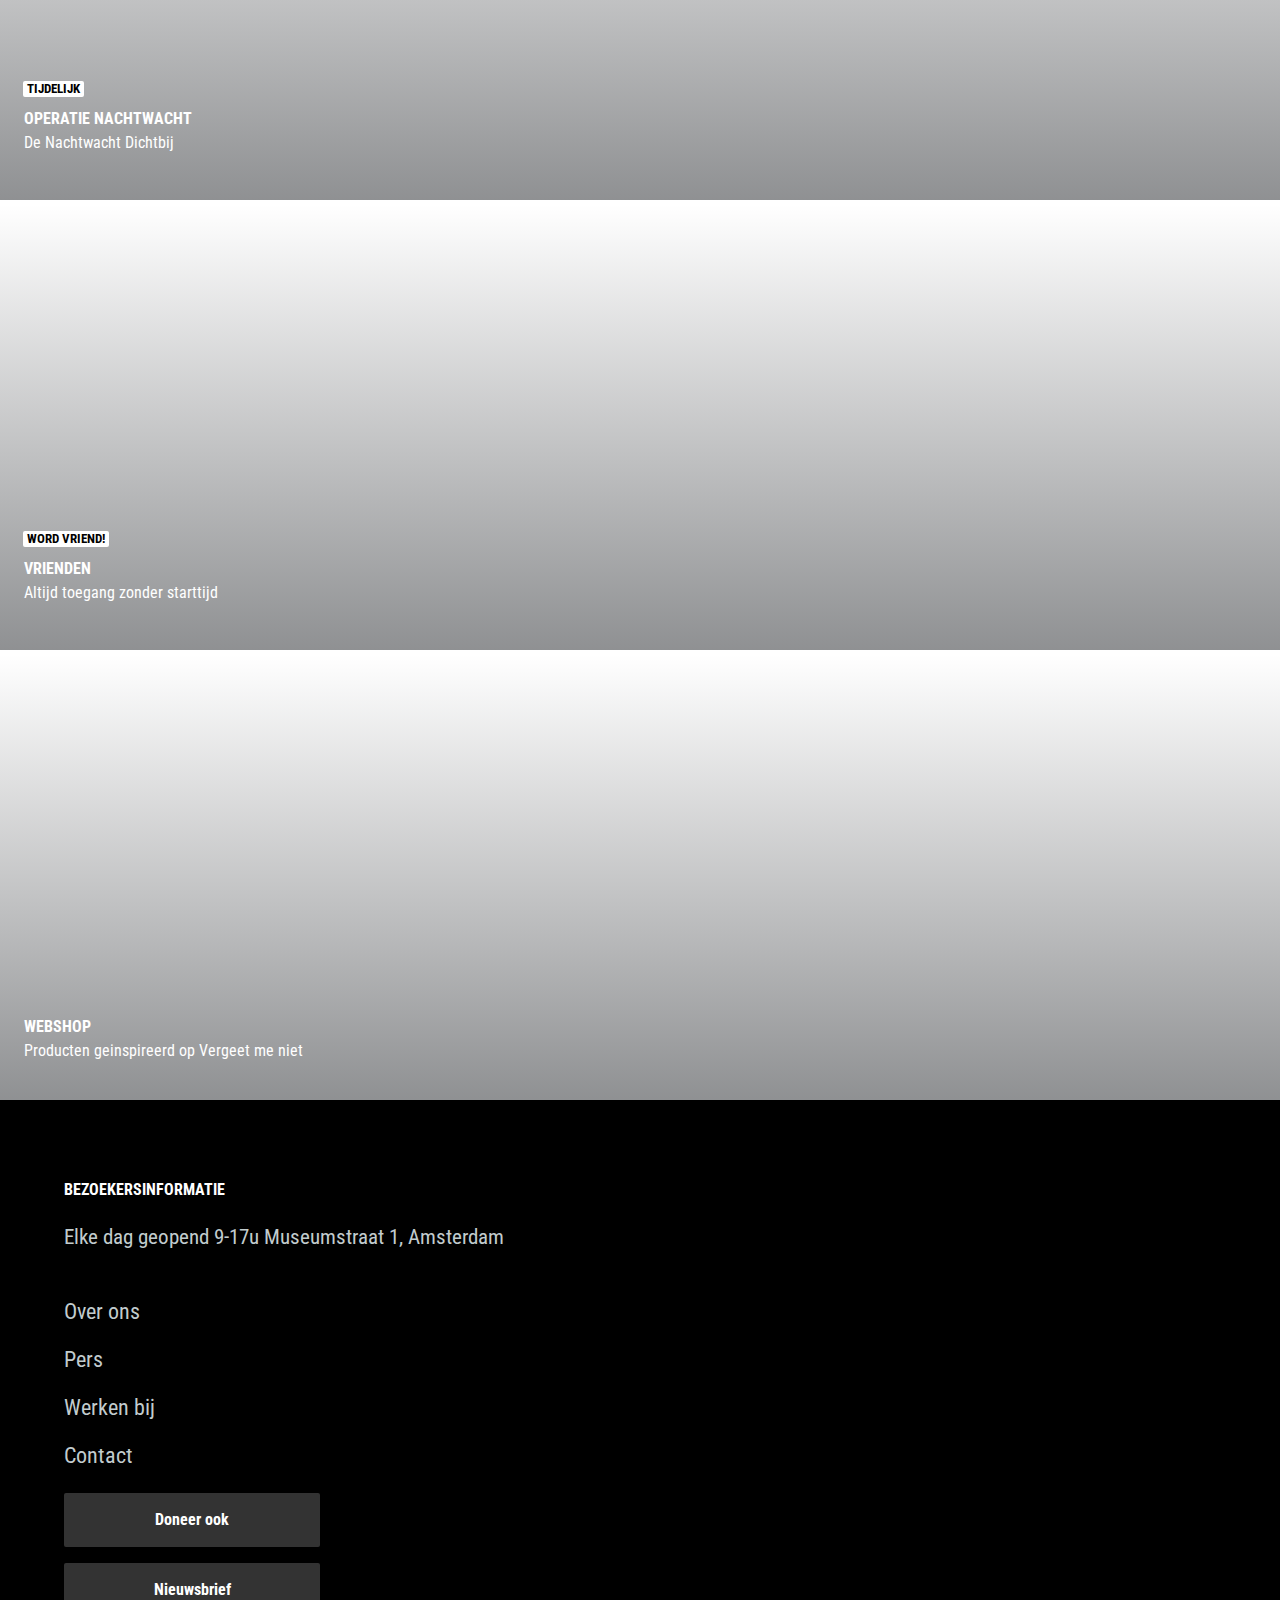
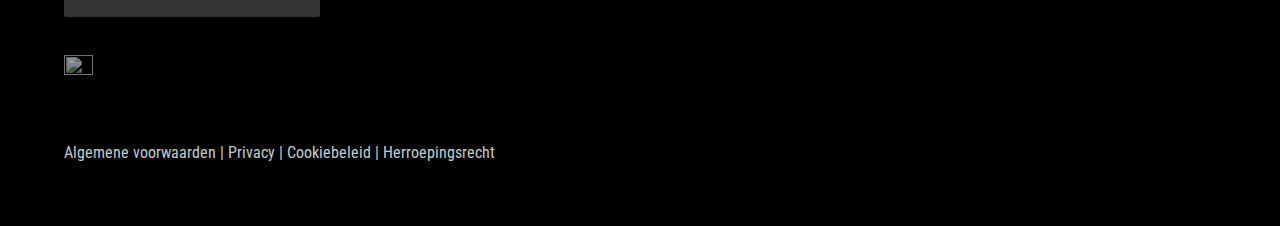
==== commit 59437fd1: "Add files via upload" ====
--- a/index.html
+++ b/index.html
@@ -1,26 +1,50 @@
 <!doctype html>
 <html lang="nl">
-	
+
 <head>
 	<meta charset="UTF-8">
 	<meta name="author" content="jouw naam">
 	<meta name="viewport" content="width=device-width, initial-scale=1">
-	
-	<title>Howdy FED2122</title>
-	
+
+	<title>Home | Rijksmuseum</title>
+
 	<link href="styles/style.css" rel="stylesheet">
-	<link rel="icon" type="image/svg+xml" href="images/favicon.svg">
 	<link rel="preconnect" href="https://fonts.googleapis.com">
-<link rel="preconnect" href="https://fonts.gstatic.com" crossorigin>
-<link href="https://fonts.googleapis.com/css2?family=Bebas+Neue&family=Roboto+Condensed:wght@300;400;700&family=Spartan:wght@100&display=swap" rel="stylesheet">
+	<link rel="preconnect" href="https://fonts.gstatic.com" crossorigin>
+	<link
+		href="https://fonts.googleapis.com/css2?family=Bebas+Neue&family=Roboto+Condensed:wght@300;400;700&family=Spartan:wght@100&display=swap"
+		rel="stylesheet">
 
 </head>
 
 <body>
 	<header>
-		<nav><a href="">Tickets</a></nav>
+		<nav><a href="">Tickets</a>
+			<button>
+				<div></div>
+				<div></div>
+				<div></div>
+			</button>
+		</nav>
+		<article id="menu">
+			<div class="menu-content">
+				<a href="">Language</a>
+				<a href="inlog.html">Inloggen</a>
+				<a href="">Giftshop</a>
+				<ul>
+					<li><a href="index.html">Home</a></li>
+					<li><a href="">Zien en Doen</a></li>
+					<li><a href="">Stories</a></li>
+					<li><a href="">Rijksstudio: duik in de collectie</a></li>
+					<li><a href="">Steun het Rijksmuseum</a></li>
+					<li><a href="">Giftshop</a></li>
+					<li><a href="">Onderzoek</a></li>
+				</ul>
+			</div>
+		</article>
 	</header>
 	<main>
+
 		<section>
 			<h1>Rijks museum</h1>
 			<h2>Vergeet me niet</h2>
@@ -33,17 +57,11 @@
 		</section>
 		<section>
 			<h2>Vrienden</h2>
-			<!--
-			<img src="https://rijks-frontend.azureedge.net/assets/3fd2532e-49b2-4cb8-a416-c4fde1324825?w=960&h=1080&fx=4506&fy=3086&c=27b045857bcea82645d39fa253285cfb8bfa72272540f5724d2252f0e36f37b5" alt="">
-			-->
 			<p>Altijd toegang zonder starttijd</p>
 			<span>Word vriend!</span>
 		</section>
 		<section>
 			<h2>Webshop</h2>
-			<!--
-			<img src="https://rijks-frontend.azureedge.net/assets/85d44e08-18e8-4966-ae8d-af2806ffe3a3?w=640&h=695&x=1372&y=1234&cropWidth=3050&cropHeight=2509&format=webp&c=241f807ecf930145b7a1ab77cbe31c483e2e6949176f1d3e493a31daf6444a42" alt="rijksmuseum boek">
-			-->  
 			<p>Producten geinspireerd op Vergeet me niet</p>
 		</section>
 	</main>
@@ -53,21 +71,27 @@
 			Elke dag geopend 9-17u
 			Museumstraat 1, Amsterdam
 		</p>
-		<nav><ul>
-			<li>Over ons</li>
-			<li>Pers</li>
-			<li>Werken bij</li>
-			<li>Contact</li>
-		</ul></nav>
-		<a href="">Doneer ook</a>
-		<a href="">Nieuwsbrief</a>
-		<a><img src="" alt="instagram"></a>
-		<a><img src="" alt="facebook"></a>
-		<a><img src="" alt="twitter"></a>
-		<a><img src="" alt="youtube"></a>
+		<nav>
+			<ul>
+				<li><a href="">Over ons</a></li>
+				<li><a href="">Pers</a></li>
+				<li><a href="">Werken bij</a></li>
+				<li><a href="">Contact</a></li>
+			</ul>
+		</nav>
+		<a href="" class="buttongrijs">Doneer ook</a>
+		<a href="" class="buttongrijs">Nieuwsbrief</a>
+		<img
+			src="https://rijks-frontend.azureedge.net/statics/logos/m-ocw-nl.svg?v=k7mNRYwbx957878wH17JVOF5NPwtArvctsUINqUHAaE">
+		<div class="voorwaarden">
+			<a href="">Algemene voorwaarden |</a>
+			<a href="">Privacy |</a>
+			<a href="">Cookiebeleid |</a>
+			<a href="">Herroepingsrecht</a>
+		</div>
 	</footer>
 
 	<script src="scripts/script.js"></script>
 </body>
-	
-</html>
+
+</html>--- a/styles/style.css
+++ b/styles/style.css
@@ -1,6 +1,8 @@
 /* CSS Document */
-*, *::after, *::before {
-  box-sizing:border-box;  
+*,
+*::after,
+*::before {
+  box-sizing: border-box;
 }
 
 
@@ -9,8 +11,15 @@
 /* CUSTOM PROPERTIES */
 /*********************/
 :root {
-  --main-color:#fff;
-  --zwart:#000;
+  --main-color: #fff;
+  --zwart: #000;
+  --oranje-buttonkleur: #d55140;
+  --menu-backgroundcolor: #40474f;
+  --menu-tekstcolor: #c2ccce;
+  /* ook gebruikt als tekstkleur in footer */
+  --inlogscherm-tekstkleur: #343537;
+  --inlogscherm-backgroundcolor: #eaeaea;
+  --facebook-kleur: #6b8cc6;
 }
 
 
@@ -20,21 +29,32 @@
 /********************/
 body {
   margin: 0;
-  font-family:'Roboto Condensed',Arial, sans-serif;
-  color: var(--main-color);
+  font-family: 'Roboto Condensed', Arial, sans-serif;
+  color: var(--main-color);
+}
+
+main.nietscrollen {
+  display: none;
+}
+
+a:hover {
+  text-decoration: underline;
+}
+
+.buttongrijs:hover {
+  background-color: hsla(0, 0%, 100%, .1);
 }
 
 /**********/
 /* HEADER */
 /**********/
-section:first-of-type{
+section:first-of-type {
   top: 0;
   height: 100vh;
-  background-image: linear-gradient(
-    180deg,transparent 50%,rgba(32,35,39,.5)), url(https://rijks-frontend.azureedge.net/assets/65b66683-1534-45d7-8f99-de3699cdeed7?w=830&h=1804&fx=1203&fy=1694&format=webp&c=2e43213773db3bda36e67f9050ae7971d5db277cb2869a2fe4ea63919edb852c);
+  background-image: linear-gradient(180deg, transparent 50%, rgba(32, 35, 39, .5)), url(https://rijks-frontend.azureedge.net/assets/65b66683-1534-45d7-8f99-de3699cdeed7?w=830&h=1804&fx=1203&fy=1694&format=webp&c=2e43213773db3bda36e67f9050ae7971d5db277cb2869a2fe4ea63919edb852c);
   background-repeat: no-repeat;
   background-size: cover;
-  background-position: center;  
+  background-position: center;
 }
 
 h1 {
@@ -45,11 +65,11 @@
   justify-content: center;
   margin-top: 0;
   padding-top: 1.5em;
-  font-weight:600;
-}
-
-header:first-of-type a {
-  background-color: #d55140;
+  font-weight: 600;
+}
+
+header nav:first-of-type a {
+  background-color: var(--oranje-buttonkleur);
   font-size: 1em;
   border-radius: 2px;
   text-decoration: none;
@@ -59,8 +79,96 @@
   position: absolute;
   right: 1.3em;
   top: 1em;
-}
-
+  z-index: 3;
+}
+
+header nav:first-of-type a:focus {
+  outline: 2px dotted var(--main-color);
+}
+
+header nav:first-of-type a:hover {
+  background-color: #a54134;
+}
+
+/********/
+/* MENU */
+/********/
+
+header button {
+  position: absolute;
+  color: var(--main-color);
+  border: none;
+  padding: 0;
+  font: inherit;
+  cursor: pointer;
+  outline: inherit;
+  background-color: inherit;
+  z-index: 3;
+}
+
+header button div {
+  width: 30px;
+  height: 4px;
+  background-color: var(--main-color);
+  margin: 6px 0;
+  border-radius: 1px;
+  position: relative;
+  left: 2em;
+  top: 1.5em;
+}
+
+header article {
+  display: none;
+  position: fixed;
+}
+
+#menu.toggle {
+  display: block;
+  position: fixed;
+  background-color: var(--menu-backgroundcolor);
+  z-index: 2;
+  top: 0;
+  bottom: 0;
+  width: 100%;
+  overflow: hidden;
+}
+
+article div.menu-content {
+  position: fixed;
+  padding-left: 2em;
+  margin-top: 30px;
+  top: 10%;
+  text-decoration: none;
+}
+
+header article a {
+  color: var(--main-color);
+  text-decoration: none;
+  padding-right: 10px;
+  font-size: 1.1em;
+}
+
+header article ul {
+  list-style-type: none;
+  padding-left: 0em;
+  padding-top: 2em;
+  color: var(--menu-tekstcolor);
+}
+
+header article li {
+  padding-bottom: 1em;
+  font-size: 1.2em;
+}
+
+header article li:nth-of-type(5) {
+  padding-bottom: 1em;
+  padding-top: 1em;
+  font-size: 1.2em;
+}
+
+header article li a {
+  color: var(--menu-tekstcolor);
+}
 
 /******************/
 /* EERSTE SECTION */
@@ -89,11 +197,10 @@
 section:nth-of-type(2) {
   top: 0;
   height: 100vh;
-  background-image: linear-gradient(
-    180deg,transparent 50%,rgba(32,35,39,.5)), url(https://rijks-frontend.azureedge.net/assets/0a71e377-22ce-4adf-bf15-3d4e88462e3a?w=830&h=1804&fx=2772&fy=1884&format=webp&c=7f78d64cbc0d9d554240a537ac3f482e869a39c2f5fe36fa5d2e3c67d7cdaf01);
+  background-image: linear-gradient(180deg, transparent 50%, rgba(32, 35, 39, .5)), url(https://rijks-frontend.azureedge.net/assets/0a71e377-22ce-4adf-bf15-3d4e88462e3a?w=830&h=1804&fx=2772&fy=1884&format=webp&c=7f78d64cbc0d9d554240a537ac3f482e869a39c2f5fe36fa5d2e3c67d7cdaf01);
   background-repeat: no-repeat;
   background-size: cover;
-  background-position: center;  
+  background-position: center;
   position: relative;
 }
 
@@ -112,14 +219,14 @@
   margin-left: 1.5em;
   position: absolute;
   bottom: 2em;
-  }
+}
 
 section:nth-of-type(2) span {
   padding: 3px 4px;
   margin-bottom: 10px;
   border-radius: 2px;
-  background: #ffffff;
-  color: #000000;
+  background: var(--main-color);
+  color: var(--zwart);
   font-size: 0.8em;
   font-weight: 700;
   line-height: .75em;
@@ -136,11 +243,10 @@
 section:nth-of-type(3) {
   top: 0;
   height: 50vh;
-  background-image: linear-gradient(
-    180deg,transparent 1%,rgba(32,35,39,.5)), url(https://rijks-frontend.azureedge.net/assets/3fd2532e-49b2-4cb8-a416-c4fde1324825?w=960&h=1080&fx=4506&fy=3086&c=27b045857bcea82645d39fa253285cfb8bfa72272540f5724d2252f0e36f37b5);
+  background-image: linear-gradient(180deg, transparent 1%, rgba(32, 35, 39, .5)), url(https://rijks-frontend.azureedge.net/assets/3fd2532e-49b2-4cb8-a416-c4fde1324825?w=960&h=1080&fx=4506&fy=3086&c=27b045857bcea82645d39fa253285cfb8bfa72272540f5724d2252f0e36f37b5);
   background-repeat: no-repeat;
   background-size: cover;
-  background-position: center;  
+  background-position: center;
   position: relative;
 }
 
@@ -159,14 +265,14 @@
   margin-left: 1.5em;
   position: absolute;
   bottom: 2em;
-  }
+}
 
 section:nth-of-type(3) span {
   padding: 3px 4px;
   margin-bottom: 10px;
   border-radius: 2px;
-  background: #ffffff;
-  color: #000000;
+  background: var(--main-color);
+  color: var(--zwart);
   font-size: 0.8em;
   font-weight: 700;
   line-height: .75em;
@@ -183,11 +289,10 @@
 section:nth-of-type(4) {
   top: 0;
   height: 50vh;
-  background-image: linear-gradient(
-    180deg,transparent 1%,rgba(32,35,39,.5)), url(https://rijks-frontend.azureedge.net/assets/85d44e08-18e8-4966-ae8d-af2806ffe3a3?w=640&h=695&x=1372&y=1234&cropWidth=3050&cropHeight=2509&format=webp&c=241f807ecf930145b7a1ab77cbe31c483e2e6949176f1d3e493a31daf6444a42);
+  background-image: linear-gradient(180deg, transparent 1%, rgba(32, 35, 39, .5)), url(https://rijks-frontend.azureedge.net/assets/85d44e08-18e8-4966-ae8d-af2806ffe3a3?w=640&h=695&x=1372&y=1234&cropWidth=3050&cropHeight=2509&format=webp&c=241f807ecf930145b7a1ab77cbe31c483e2e6949176f1d3e493a31daf6444a42);
   background-repeat: no-repeat;
   background-size: cover;
-  background-position: center;  
+  background-position: center;
   position: relative;
 }
 
@@ -206,14 +311,14 @@
   margin-left: 1.5em;
   position: absolute;
   bottom: 1.5em;
-  }
+}
 
 section:nth-of-type(4) span {
   padding: 3px 4px;
   margin-bottom: 10px;
   border-radius: 2px;
-  background: #ffffff;
-  color: #000000;
+  background: var(--main-color);
+  color: var(--zwart);
   font-size: 0.8em;
   font-weight: 700;
   line-height: .75em;
@@ -239,12 +344,13 @@
   padding-top: 5em;
   text-transform: uppercase;
   font-size: 1em;
+  color: var(--main-color);
 }
 
 footer p:first-of-type {
   margin-left: 5vw;
   margin-right: 5em;
-  color: #c2ccce;
+  color: var(--menu-tekstcolor);
   font-size: 1.3em;
   margin-top: 0;
 }
@@ -256,23 +362,270 @@
   font-size: 1.2em;
 }
 
-footer ul li{
+footer ul li {
   margin: 0 20px 20px 0;
 }
 
-footer a:first-of-type {
+footer li a {
+  text-decoration: none;
+  color: var(--menu-tekstcolor);
+  font-size: .9em;
+}
+
+footer a.buttongrijs {
+  display: block;
+  text-align: center;
   font-size: 1em;
   line-height: 1.375;
-  display: inline-flex;
-  align-items: center;
+  color: var(--main-color);
+  border-radius: 2px;
+  background-color: hsla(0, 0%, 100%, .2);
+  text-decoration: none;
+  font-weight: 700;
+  margin-left: 5vw;
+  margin-right: 50vw;
+  padding: 1em 2em;
+}
+
+footer a.buttongrijs:nth-of-type(2) {
+  margin-top: 1em;
+}
+
+footer img:first-of-type {
+  margin-left: 5vw;
+  margin-top: 10vw;
+  height: 100%;
+  width: 50%;
+  opacity: 60%;
+}
+
+footer div {
+  margin-left: 5vw;
+  margin-top: 5vw;
+  padding-bottom: 5vw;
+}
+
+footer div a {
+  color: var(--menu-tekstcolor);
+  text-decoration: none;
+}
+
+/*****************/
+/* TWEEDE PAGINA */
+/*****************/
+
+body.inlog {
+  color: var(--inlogscherm-tekstkleur);
+}
+
+body.inlog main {
+  background-color: var(--inlogscherm-backgroundcolor);
+}
+
+body.inlog header {
+  background-image: linear-gradient(180deg, rgba(0, 0, 0, 0.1881127450980392) 0%, rgba(255, 255, 255, 1) 100%);
+}
+
+body.inlog header h1 {
+  text-transform: none;
+  padding-left: 0;
+  padding-top: 22vw;
+  font-size: 6vw;
+  display: flex;
   justify-content: center;
-  color: var(--main-color);
-  border-radius: 2px;
-  background-color: hsla(0,0%,100%,.2);
-}
-
-/* h1 groter maken door vw, shadow kijken met mutiple backgrounds, boxshadow*
-
-box-shadow: inset 0px -20px 20px 0px rgb(0 0 0 / 30%);
-}
-/+  margin-bottom: 1em;
+}
+
+main.inlog {
+  padding-left: 5vw;
+  padding-top: 2em;
+  padding-bottom: 2em;
+}
+
+main.inlog h2:first-of-type {
+  font-size: 6vw;
+  margin-bottom: 1em;
+}
+
+main.inlog h2:nth-of-type(2) {
+  font-size: 6vw;
+}
+
+main.inlog a:first-of-type {
+  background-color: var(--facebook-kleur);
+  padding: 0.7em;
+  color: var(--main-color);
+  text-decoration: none;
+  border-radius: 3px;
+  margin-top: 2em;
+}
+
+main.inlog a:nth-of-type(2) {
+  color: var(--inlogscherm-tekstkleur);
+}
+
+main.inlog a:nth-of-type(3) {
+  color: var(--inlogscherm-tekstkleur);
+  display: inline-block;
+  text-align: right;
+}
+
+main.inlog p:first-of-type {
+  margin-top: 2em;
+}
+
+main.inlog p:nth-of-type(2) {
+  display: inline-block;
+}
+
+input[type=text] {
+  width: 90%;
+  padding: 12px 20px;
+  margin: 8px 0;
+  display: inline-block;
+  border: none;
+  border-radius: 4px;
+  box-shadow: 0 1px 6px rgb(0 0 0 / 40%) inset;
+}
+
+input[type=submit] {
+  width: 20%;
+  background-color: var(--oranje-buttonkleur);
+  color: var(--main-color);
+  text-align: center;
+  padding: 14px 20px;
+  margin: 8px 0;
+  border: none;
+  border-radius: 4px;
+  cursor: pointer;
+  display: flex;
+  justify-content: flex-end;
+}
+
+@media (prefers-color-scheme: dark) {
+  body.inlog main {
+    background-color: #343537;
+    color: var(--inlogscherm-backgroundcolor);
+  }
+
+  main.inlog a:nth-of-type(2) {
+    color: var(--inlogscherm-backgroundcolor);
+  }
+
+  main.inlog a:nth-of-type(3) {
+    color: var(--inlogscherm-backgroundcolor);
+  }
+
+  body.inlog header {
+    background-color: gray;
+    background-image: none;
+  }
+
+  body.inlog header h1 {
+    text-transform: none;
+    padding-left: 0;
+    padding-top: 22vw;
+    font-size: 6vw;
+    display: flex;
+    justify-content: center;
+    padding-bottom: 1em;
+    margin-bottom: 0;
+    color: var(--inlogscherm-backgroundcolor);
+  }
+}
+
+@media (min-width: 40em) {
+  h1 {
+    text-transform: uppercase;
+    font-size: 10vw;
+    font-weight: 400;
+    display: flex;
+    justify-content: center;
+    margin-top: 0;
+    padding-top: 0.3em;
+    font-weight: 600;
+  }
+
+  footer ul {
+    margin-top: 2em;
+    list-style-type: none;
+    padding-left: 5vw;
+    font-size: 1.5em;
+  }
+
+
+  footer a.buttongrijs {
+    display: block;
+    text-align: center;
+    font-size: 1em;
+    line-height: 1.375;
+    color: var(--main-color);
+    border-radius: 2px;
+    background-color: hsla(0, 0%, 100%, .2);
+    text-decoration: none;
+    font-weight: 700;
+    margin-left: 5vw;
+    margin-right: 75vw;
+    padding: 1em 2em;
+  }
+
+  footer a.buttongrijs:nth-of-type(2) {
+    margin-top: 1em;
+  }
+
+  footer img:first-of-type {
+    margin-left: 5vw;
+    margin-top: 3vw;
+    height: 100%;
+    width: 15%;
+    opacity: 60%;
+  }
+
+  body.inlog header h1 {
+    text-transform: none;
+    padding-left: 0;
+    padding-top: 5vw;
+    font-size: 2vw;
+    display: flex;
+    justify-content: center;
+    margin-bottom: 1em;
+  }
+
+  main.inlog h2:first-of-type {
+    font-size: 1.3vw;
+    margin-bottom: 1em;
+  }
+
+  main.inlog h2:nth-of-type(2) {
+    font-size: 1.3vw;
+  }
+
+  input[type=text] {
+    display: block;
+    width: 20%;
+    padding: 12px 20px;
+    margin: 8px 0;
+    border: none;
+    border-radius: 4px;
+    box-shadow: 0 1px 6px rgb(0 0 0 / 40%) inset;
+  }
+
+  input[type=submit] {
+    width: 4%;
+    background-color: var(--oranje-buttonkleur);
+    color: var(--main-color);
+    text-align: center;
+    padding: 14px 20px;
+    margin: 8px 0;
+    border: none;
+    border-radius: 4px;
+    cursor: pointer;
+    display: flex;
+    justify-content: flex-end;
+
+  }
+
+  main.inlog a:nth-of-type(2) {
+    display: block;
+  }
+}